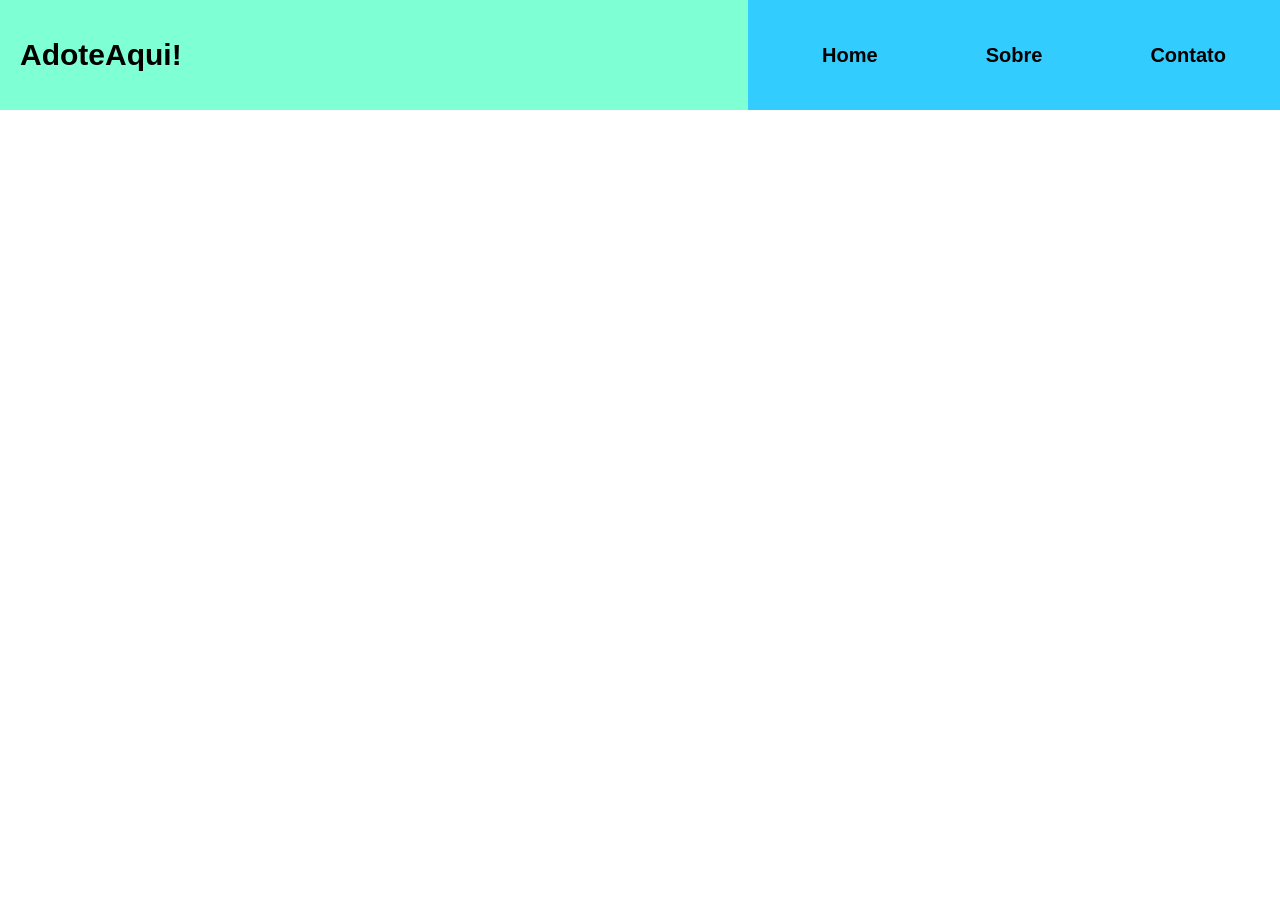
==== adote-aqui.html @ af1f896a "imagens utilizadas na página" ====
<!DOCTYPE html>
<html lang="pt-br">

    <head>
        <meta charset="utf-8">
        <meta http-equiv="X-UA-Compatible" content="IE=edge">
        <title>AdoteAqui</title>
        <meta name="viewport" content="width=device-width, initial-scale=1">
        <link rel="stylesheet" href="./adote-aqui.css" type="text/css" media="screen" href="main.css">
        <link rel="stylesheet" href="./reset.css">
        <script src="main.js"></script>
    </head>
    

<body>
    <header>
        <div class="container">
            <h1 class="titulo">AdoteAqui!</h1>

            <nav class="container2">

                <a class="menu">Home</a>
                <a class="menu">Sobre</a>
                <a class="menu">Contato</a>
            </nav>
        </div>
    </header>
</body>

</html>
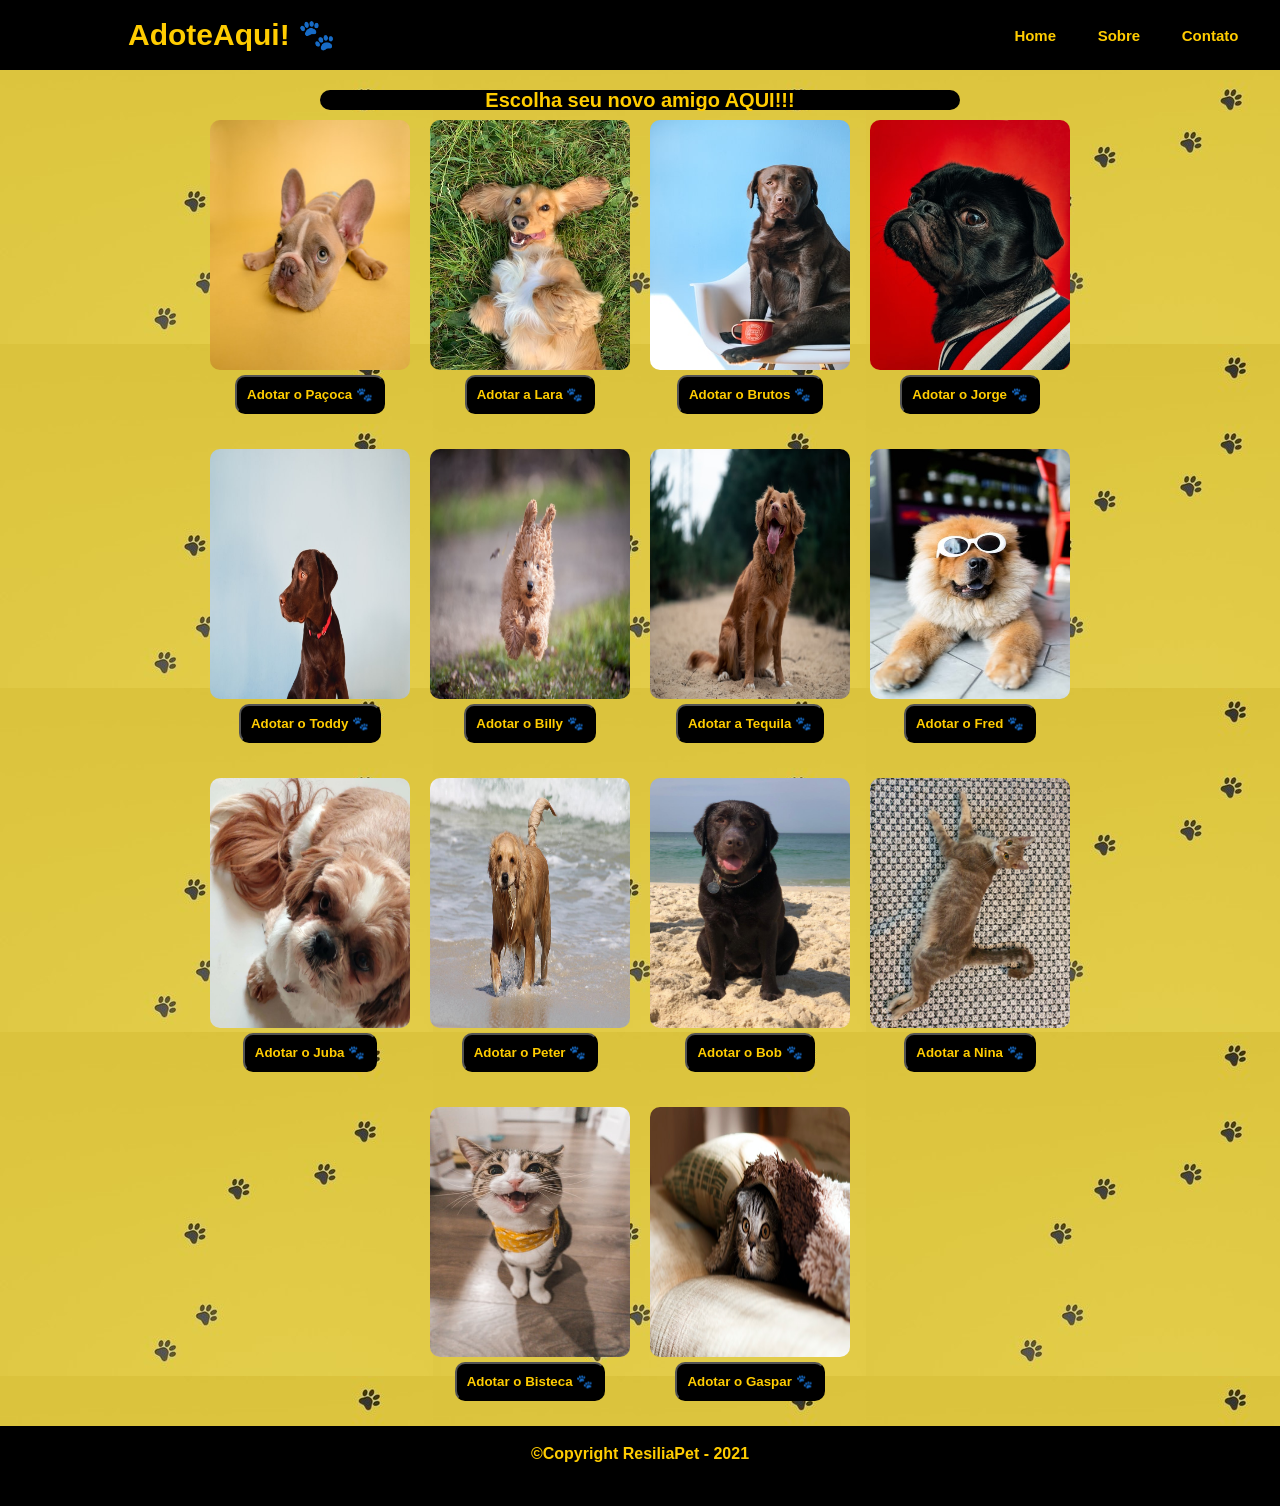
==== commit 3254a05d: "contrução da página" ====
--- a/adote-aqui.html
+++ b/adote-aqui.html
@@ -13,18 +13,101 @@
     
 
 <body>
-    <header>
-        <div class="container">
-            <h1 class="titulo">AdoteAqui!</h1>
+    <header class="container">
+            <h1 class="titulo">AdoteAqui! &#x1F43E</h1>
 
-            <nav class="container2">
+            <nav class=navbar>
 
                 <a class="menu">Home</a>
                 <a class="menu">Sobre</a>
                 <a class="menu">Contato</a>
             </nav>
+    </header>
+
+    <div class="escolha">
+        <h2 class="titulofotos"> Escolha seu novo amigo AQUI!!! </h2>
+    </div>
+
+    <section class="container2">
+
+        <div class="adote">
+            <img class="pet" src="Cachorro1.jpg">
+            <button class="bt"> Adotar o Paçoca &#x1F43E </button>
         </div>
-    </header>
+
+        <div class="adote">
+            <img class="pet" src="Cachorro2.jpg">
+            <button class="bt"> Adotar a Lara &#x1F43E </button> 
+        </div>
+
+        <div class="adote">
+            <img class="pet" src="Cachorro3.jpg">
+            <button class="bt"> Adotar o Brutos &#x1F43E </button>
+        </div>
+
+        <div class= "adote">
+            <img class="pet" src="Cachorro4.jpg">
+            <button class="bt"> Adotar o Jorge &#x1F43E </button>
+        </div>
+
+        <div class="adote">
+            <img class="pet" src="Cachorro5.jpg">
+            <button class="bt"> Adotar o Toddy &#x1F43E </button>
+        </div>
+
+        <div class="adote">
+            <img class="pet" src="Cachorro6.jpg">
+            <button class="bt"> Adotar o Billy &#x1F43E </button>
+        </div>
+
+        <div class="adote">
+            <img class="pet" src="Cachorro7.jpg">
+            <button class="bt"> Adotar a Tequila &#x1F43E </button>
+        </div>
+
+        <div class="adote">
+            <img class="pet" src="Cachorro8.jpg">
+            <button class="bt"> Adotar o Fred &#x1F43E </button>
+        </div>
+
+        <div class="adote">
+            <img class="pet" src="Cachorro9.jpeg">
+            <button class="bt"> Adotar o Juba &#x1F43E </button>
+        </div>
+
+        <div class="adote">
+            <img class="pet" src="Cachorro10.jpeg">
+            <button class="bt"> Adotar o Peter &#x1F43E </button> 
+        </div>
+
+        <div class="adote">
+            <img class="pet" src="Cachorro11.jpeg">
+            <button class="bt"> Adotar o Bob &#x1F43E </button>
+        </div>
+
+        <div class="adote">
+            <img class="pet" src="Gato1.jpeg">
+            <button class="bt"> Adotar a Nina &#x1F43E </button> 
+        </div>
+
+        <div class="adote">
+            <img class="pet" src="Gato2.jpg">
+            <button class="bt"> Adotar o Bisteca &#x1F43E </button>
+        </div>
+
+        <div class="adote">
+            <img class="pet" src="Gato3.jpg">
+            <button class="bt"> Adotar o Gaspar &#x1F43E </button>
+        </div>
+
+    </section>
+
+
+    <footer class="rodape">
+        <p class="copyright"> &copyCopyright ResiliaPet - 2021 </p>
+    </footer>
+
+
 </body>
 
 </html>
